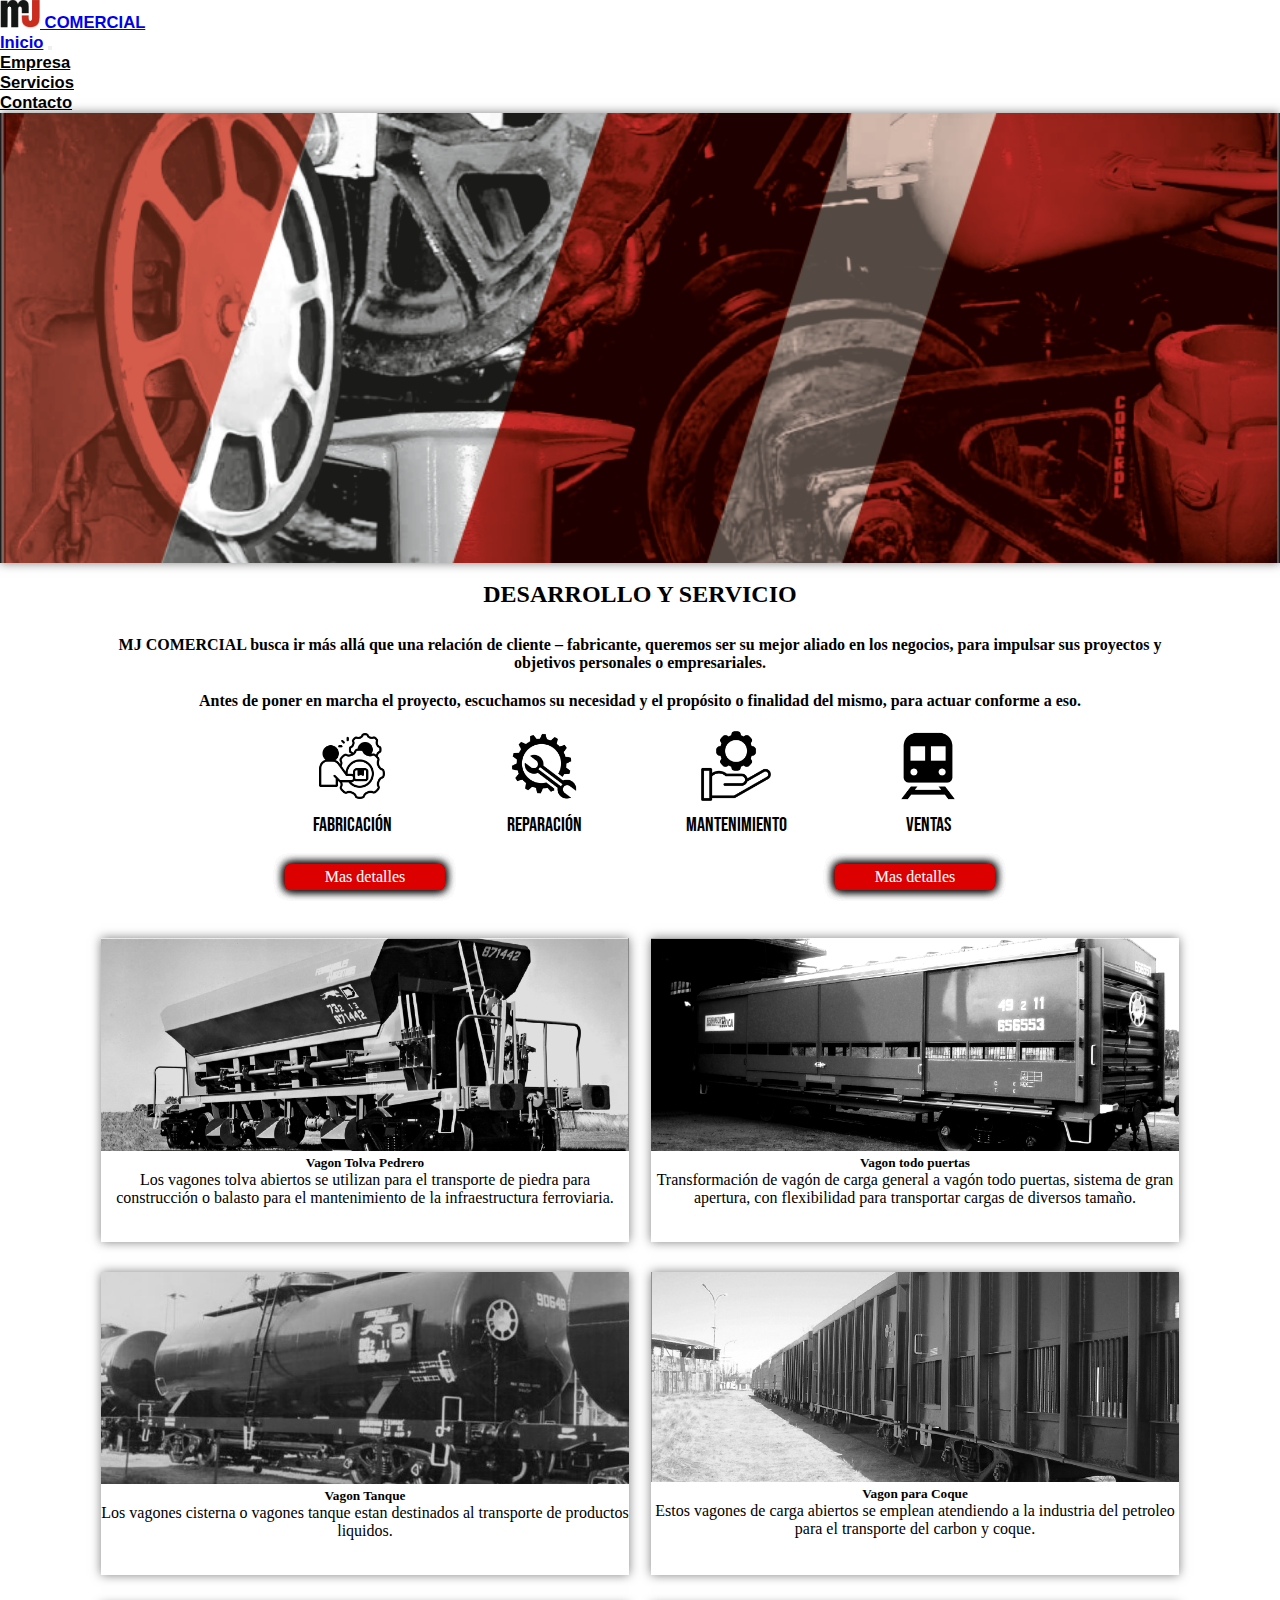
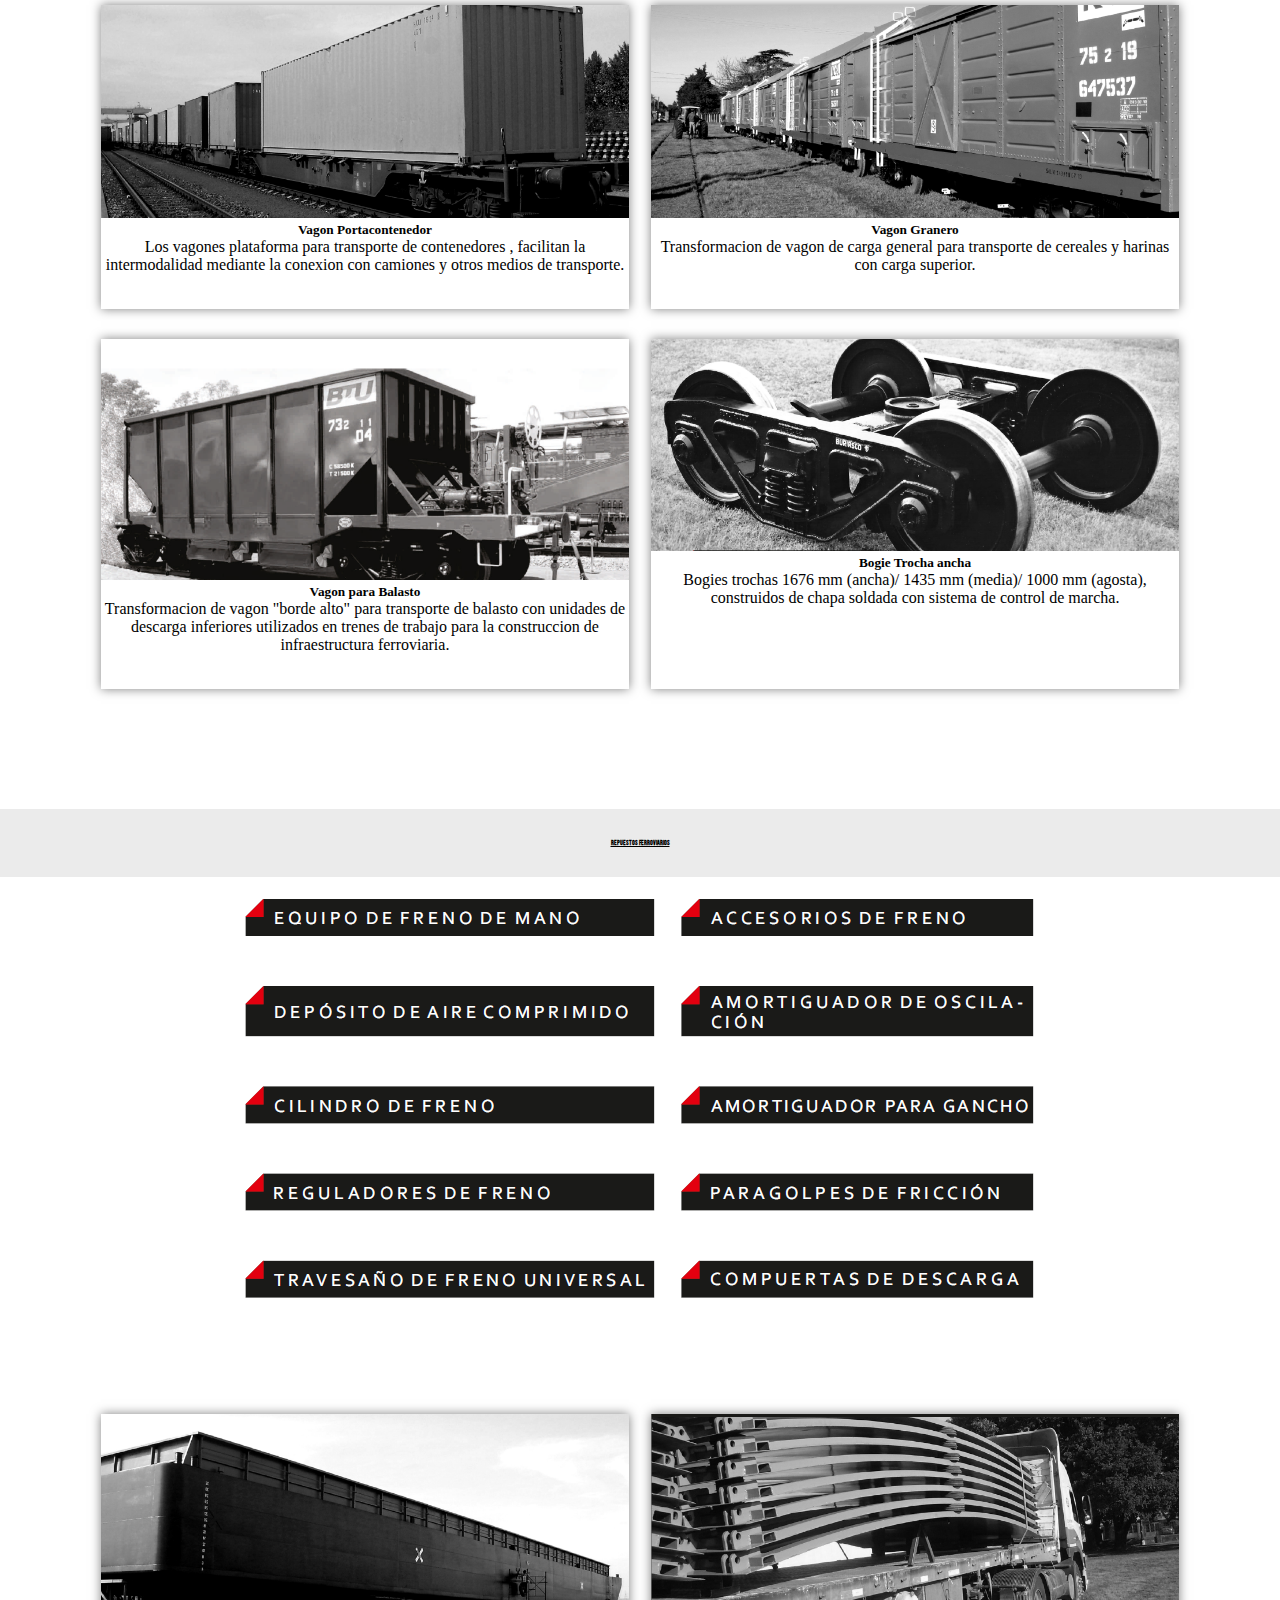
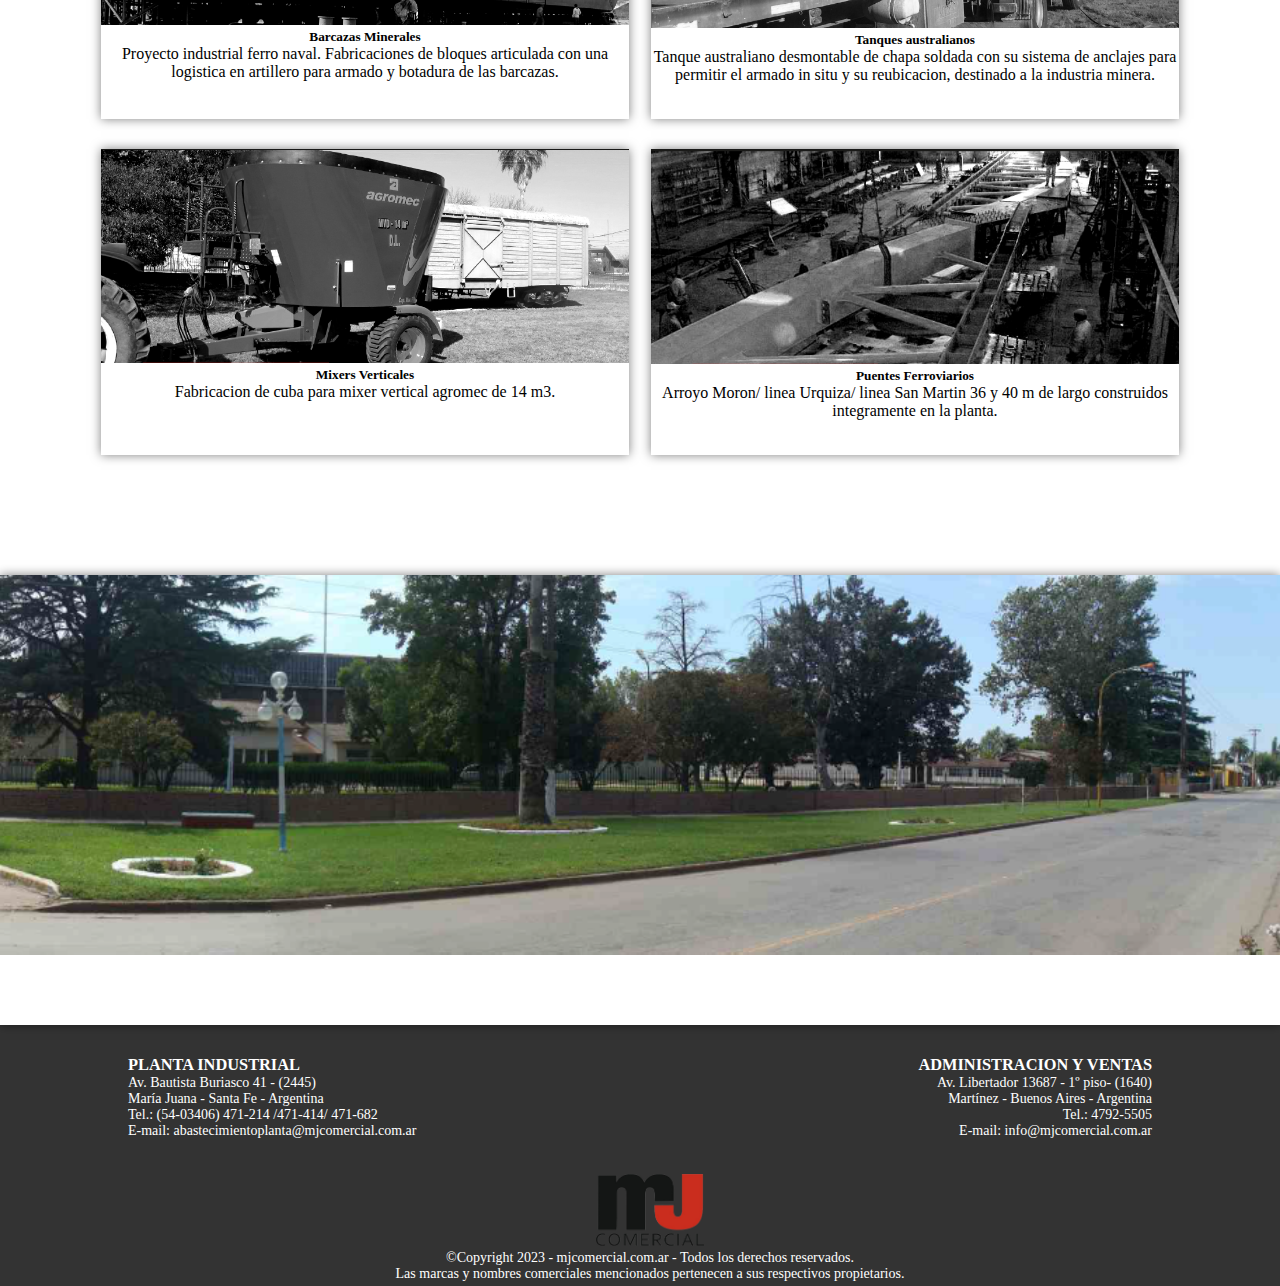
==== servicios.html @ 2d3c271a "Agregue doc 9-1-24" ====
<!DOCTYPE html>
<html lang="es">

<head>
  <meta charset="UTF-8">
  <meta name="viewport" content="width=device-width, initial-scale=1.0">
  <title>MJ Comercial</title>

  <link href="https://cdn.jsdelivr.net/npm/bootstrap@5.3.2/dist/css/bootstrap.min.css" rel="stylesheet"
    integrity="sha384-T3c6CoIi6uLrA9TneNEoa7RxnatzjcDSCmG1MXxSR1GAsXEV/Dwwykc2MPK8M2HN" crossorigin="anonymous">
  <link rel="icon" href="img/logoMJ/logoMJsinfondoHD.png" type="image/x-icon">
  <link rel="stylesheet" href="style.servicios.css">
  <script src="https://code.jquery.com/jquery-3.6.4.min.js"></script>
  <script src="https://cdn.jsdelivr.net/npm/@popperjs/core@2.5.2/dist/umd/popper.min.js"></script>
  <script src="https://cdn.jsdelivr.net/npm/bootstrap@5.3.2/dist/js/bootstrap.bundle.min.js"
    integrity="sha384-C6RzsynM9kWDrMNeT87bh95OGNyZPhcTNXj1NW7RuBCsyN/o0jlpcV8Qyq46cDfL"
    crossorigin="anonymous"></script>
  <script src="https://cdn.jsdelivr.net/npm/bootstrap@5.3.2/dist/js/bootstrap.min.js"
    integrity="sha384-d5IQeQV5EGlv8RZ4tFbARej3Fgj2ZI9qoRLGMwSjC9e6ejPUhSlfo5kwtnULvFeM"
    crossorigin="anonymous"></script>


  <style>
    .navbar-dark-on-scroll {
      background-color: #ffffff !important;
    }
  </style>

  <script>
    $(document).ready(function () {
      // Manejar el cierre del menú desplegable en dispositivos móviles
      $(".navbar-nav a").on("click", function () {
        $(".navbar-toggler").attr("aria-expanded", "false");
        $(".navbar-collapse").removeClass("show");
      });

      // Cambiar la apariencia del navbar al hacer scroll
      $(window).scroll(function () {
        if ($(this).scrollTop() > 50) {
          $('.navbar').addClass('navbar-dark-on-scroll');
        } else {
          $('.navbar').removeClass('navbar-dark-on-scroll');
        }
      });

      // Asegurar que el estilo se aplique al cargar la página
      if ($(window).scrollTop() > 50) {
        $('.navbar').addClass('navbar-dark-on-scroll');
      }
    });
  </script>
</head>

<body>
  <navbar style="font-family:Verdana, Geneva, Tahoma, sans-serif;">
    <nav class="navbar fixed-top navbar-expand-lg bg-body-tertiary navbar-transparent"
      style="font-family:Verdana, Geneva, Tahoma, sans-serif;">
      <div class="container-fluid">
        <a class="navbar-brand" href="/">
          <img src="img/logoMJ/logoMJsinfondoHD1.png" alt="Logo" width="40" height="28"
            class="d-inline-block align-text-top">
          COMERCIAL
        </a>
        <nav class="navbar navbar-expand-lg bg-body-tertiary navbar-transparent">
          <div class="container-fluid">
            <a class="navbar-brand" href="/">Inicio</a>
            <button class="navbar-toggler" type="button" data-bs-toggle="collapse" data-bs-target="#navbarNav"
              aria-controls="navbarNav" aria-expanded="false" aria-label="Toggle navigation">
              <span class="navbar-toggler-icon"></span>
            </button>
            <div class="collapse navbar-collapse" id="navbarNav">
              <ul class="navbar-nav">
                <li class="nav-item">
                  <a class="nav-link" href="/empresa.html">Empresa</a>
                </li>
                <li class="nav-item">
                  <a class="nav-link" href="/servicios.html">Servicios</a>
                </li>
                <li class="nav-item">
                  <a class="nav-link" href="#footer-info-contacto">Contacto</a>
                </li>
              </ul>
            </div>
          </div>
        </nav>
      </div>
    </nav>
  </navbar>

  <section>
    <div class="banner-servicios">
      <img src="/img/servicios/banner-servicios.png" alt="Banner de servicios">
    </div>
  </section>

  <div class="intro-desarrollo">

    <h2>DESARROLLO Y SERVICIO</h2>
    <p>
      MJ COMERCIAL busca ir más allá que
      una relación de cliente – fabricante,
      queremos ser su mejor aliado en los
      negocios, para impulsar sus proyectos
      y objetivos personales o empresariales.

    </p>
    <p>
      Antes de poner en marcha el proyecto,
      escuchamos su necesidad y el propósito
      o finalidad del mismo, para actuar
      conforme a eso.
    </p>

  </div>

  <section>
    <div class="iconos-servicios">
      <a>
        <img src="img/index/icon.fabricacion.png" alt="">
        <p>Fabricación </p>
        </img>
      </a>
      <a>
        <img src="img/index/icon.reparacion.png" alt="">
        <p>Reparación</p>
        </img>
      </a>
      <a>
        <img src="img/index/icon.mantenimiento.png" alt="">
        <p>Mantenimiento</p>
        </img>
      </a>
      <a>
        <img src="img/index/icon.ventas.png" alt="">
        <p>Ventas</p>
        </img>
      </a>
    </div>
  </section>


  <div class="cartas-vagones">
    <div class="card" style="width: 33rem;">
      <img src="img/servicios/vagon tolva pedrero.png" class="card-img-top" alt="Vagon tolva pedrero">
      <div class="card-body">
        <h5 class="card-title">Vagon Tolva Pedrero</h5>
        <p class="card-text">Los vagones tolva abiertos se utilizan para el transporte de piedra para construcción o
          balasto para el mantenimiento de la infraestructura ferroviaria.</p>
        <a href="img/servicios/vagon tolva pedrero info.png" class="btn btn-primary">Mas detalles</a>
      </div>
    </div>
    <div class="card" style="width: 33rem;">
      <img src="img/servicios/vagon todo puertas.png" class="card-img-top" alt="Vagon todo puertas">
      <div class="card-body">
        <h5 class="card-title">Vagon todo puertas</h5>
        <p class="card-text">Transformación de vagón de carga general a vagón todo puertas, sistema de gran apertura,
          con flexibilidad para transportar cargas de diversos tamaño.</p>
        <a href="img/servicios/vagon todo puertas info.png" class="btn btn-primary">Mas detalles</a>
      </div>
    </div>

    <div class="card" style="width: 33rem;">
      <img src="img/servicios/vagon tanque.png" class="card-img-top" alt="Vagon Tanque">
      <div class="card-body">
        <h5 class="card-title">Vagon Tanque</h5>
        <p class="card-text">Los vagones cisterna o vagones tanque estan destinados al transporte de productos liquidos.
        </p>
        <a href="img/servicios/vagon tanque info.png" class="btn btn-primary">Mas detalles</a>
      </div>

    </div>
    <div class="card" style="width: 33rem;">
      <img src="img/servicios/vagon para coque.png" class="card-img-top" alt="Vagon para Coque">
      <div class="card-body">
        <h5 class="card-title">Vagon para Coque</h5>
        <p class="card-text">Estos vagones de carga abiertos se emplean atendiendo a la industria del petroleo para el
          transporte del carbon y coque.</p>
        <a href="img/servicios/vagon para coque info.png" class="btn btn-primary">Mas detalles</a>
      </div>
    </div>
    <div class="card" style="width: 33rem;">
      <img src="img/servicios/vagon portacontenedor.png" class="card-img-top" alt="Vagon Portacontenedor">
      <div class="card-body">
        <h5 class="card-title">Vagon Portacontenedor</h5>
        <p class="card-text">Los vagones plataforma para transporte de contenedores , facilitan la intermodalidad
          mediante la conexion con camiones y otros medios de transporte.</p>
        <a href="img/servicios/vagon portacontenedor info.png" class="btn btn-primary">Mas detalles</a>
      </div>
    </div>

    <div class="card" style="width: 33rem;">
      <img src="img/servicios/vagon granero.png" class="card-img-top" alt="Vagon granero">
      <div class="card-body">
        <h5 class="card-title">Vagon Granero</h5>
        <p class="card-text">Transformacion de vagon de carga general para transporte de cereales y harinas con carga
          superior.</p>
        <a href="img/servicios/vagon granero info.png" class="btn btn-primary">Mas detalles</a>
      </div>
    </div>
    <div class="card" style="width: 33rem;">
      <img src="img/servicios/vagon para balasto.png" class="card-img-top" alt="Vagon para balasto">
      <div class="card-body">
        <h5 class="card-title">Vagon para Balasto</h5>
        <p class="card-text">Transformacion de vagon "borde alto" para transporte de balasto con unidades de descarga
          inferiores utilizados en trenes de trabajo para la construccion de infraestructura ferroviaria.</p>
        <a href="img/servicios/vagon para balasto info.png" class="btn btn-primary">Mas detalles</a>
      </div>
    </div>
    <div class="card" style="width: 33rem;">
      <img src="img/servicios/bogie trocha ancha.png" class="card-img-top" alt="Bogie trocha ancha">
      <div class="card-body">
        <h5 class="card-title">Bogie Trocha ancha</h5>
        <p class="card-text">Bogies trochas 1676 mm (ancha)/ 1435 mm (media)/ 1000 mm (agosta), construidos de chapa
          soldada con sistema de control de marcha.</p>
        <a href="img/servicios/bogie trocha ancha info.png" class="btn btn-primary">Mas detalles</a>
      </div>
    </div>
  </div>

  <section class="separador-repuestos">
    <h2>REPUESTOS FERROVIARIOS</h2>
  </section>
  <br>

  <div class="imagen-respuestos-ferroviarios">
    <img src="img/servicios/repuestos ferroviarios.png" alt="detalle de repuestos ferroviarios">
  </div>

  <div class="cartas-vagones">
    <div class="card" style="width: 33rem;">
      <img src="img/servicios/barcazas minerales.png" class="card-img-top" alt="barcazas minerales">
      <div class="card-body">
        <h5 class="card-title">Barcazas Minerales</h5>
        <p class="card-text">Proyecto industrial ferro naval. Fabricaciones de bloques articulada con una logistica en
          artillero para armado y botadura de las barcazas.</p>
        <a href="img/servicios/barcazas minerales.png" class="btn btn-primary">Mas detalles</a>
      </div>
    </div>
    <div class="card" style="width: 33rem;">
      <img src="img/servicios/tanques australianos.png" class="card-img-top" alt="Tanques australianos">
      <div class="card-body">
        <h5 class="card-title">Tanques australianos</h5>
        <p class="card-text">Tanque australiano desmontable de chapa soldada con su sistema de anclajes para permitir el
          armado in situ y su reubicacion, destinado a la industria minera.</p>
        <a href="img/servicios/tanques australianos.png" class="btn btn-primary">Mas detalles</a>
      </div>
    </div>

    <div class="card" style="width: 33rem;">
      <img src="img/servicios/mixers verticales.png" class="card-img-top" alt="Mixers verticales">
      <div class="card-body">
        <h5 class="card-title">Mixers Verticales</h5>
        <p class="card-text">Fabricacion de cuba para mixer vertical agromec de 14 m3.</p>
        <a href="img/servicios/mixers verticales.png" class="btn btn-primary">Mas detalles</a>
      </div>

    </div>
    <div class="card" style="width: 33rem;">
      <img src="img/servicios/puentes ferroviarios.png" class="card-img-top" alt="Puentes ferroviarios">
      <div class="card-body">
        <h5 class="card-title">Puentes Ferroviarios</h5>
        <p class="card-text">Arroyo Moron/ linea Urquiza/ linea San Martin 36 y 40 m de largo construidos integramente
          en la planta.</p>
        <a href="img/servicios/puentes ferroviarios.png" class="btn btn-primary">Mas detalles</a>
      </div>
    </div>


  </div>


  <section>
    <div class="banner-planta-puerta">
      <img src="/img/servicios/banner planta exterior.png" alt="Banner de planta">
    </div>
  </section>

  <footer id="footer-info-contacto" class="footer-section">

    <div class="footer-contacto-planta">
      <h3>PLANTA INDUSTRIAL</h3>
      <p>Av. Bautista Buriasco 41 - (2445)</p>
      <p>María Juana - Santa Fe - Argentina</p>
      <p>Tel.: (54-03406) 471-214 /471-414/ 471-682</p>
      <p>E-mail: abastecimientoplanta@mjcomercial.com.ar</p>
    </div>

    <div class="footer-contacto-admin">
      <h3>ADMINISTRACION Y VENTAS</h3>
      <p>Av. Libertador 13687 - 1º piso- (1640)</p>
      <p>Martínez - Buenos Aires - Argentina</p>
      <p>Tel.: 4792-5505</p>
      <p>E-mail: info@mjcomercial.com.ar</p>

    </div>

  </footer>

  <div class="footer-creds">
    <img src="/img/logoMJ/logoMJsinfondoHD.png" alt="Logo de empresa MJ">
    <p>©Copyright 2023 - mjcomercial.com.ar - Todos los derechos reservados.</p>
    <p>Las marcas y nombres comerciales mencionados pertenecen a sus respectivos propietarios.</p>
  </div>

  <script src="https://cdn.jsdelivr.net/npm/bootstrap@5.3.2/dist/js/bootstrap.bundle.min.js"
    integrity="sha384-C6RzsynM9kWDrMNeT87bh95OGNyZPhcTNXj1NW7RuBCsyN/o0jlpcV8Qyq46cDfL"
    crossorigin="anonymous"></script>
</body>

</html>
---- style.servicios.css ----
@import url('https://fonts.googleapis.com/css2?family=Bebas+Neue&display=swap');

html * {
  margin: 0;
  padding: 0;

}

/**************************************** ESTILOS PARA EL NAVBAR ***************************************/
.navbar {
  /*background-color:rgb(255, 255, 255);  Cambia "yourColor" al color de fondo deseado */
  background-color: transparent !important;
  color: #ffffff !important;
  /* Letras blancas en estado inicial */
  font-family: CeraPro, sans-serif;
  font-weight: bold;
  transition: background-color 0.5s ease-in-out;
  font-size: 1.3vw;
}

.navbar-light .navbar-nav .nav-link {
  color: #000000 !important;
  transition: color 0.5s ease-in-out;
  transition: background-color 0.5s ease-in-out;
}

/* Estilo para los elementos del menú */
.navbar-nav .nav-item .nav-link {
  color: rgb(0, 0, 0);
  /* Cambia "tuColor" al color de texto deseado */
  transition: color 0.5s ease-in-out;
  transition: background-color 0.5s ease-in-out;
}

/* Establece el estilo para el navbar cuando haces scroll */
.navbar-dark-on-scroll .navbar {
  background-color: #ffffff !important;
  color: #000000 !important;
  /* Letras negras al hacer scroll */
}

/* Estilo para las letras del menú al hacer scroll */
.navbar-dark-on-scroll .navbar-light .navbar-nav .nav-link {
  color: #000000 !important;
}

.navbar-transparent {
  background-color: transparent !important;
  color: rgb(0, 0, 0) !important;

  /* Letras blancas en estado inicial */
}

/* Estilo para el enlace activo */
.navbar-nav .nav-item .nav-link.active {
  color: rgb(255, 255, 255);
  /* Cambia "otroColor" al color deseado para el enlace activo */
}

/* Estilo para el botón de alternancia en dispositivos móviles */
.navbar-toggler-icon {
  background-color: transparent;
  /* Cambia "colorBoton" al color deseado para el botón de alternancia */
}

/*-----------------------------------------BANNER SERVICIOS----------------------------------------------*/
.banner-servicios {
  flex: auto;
  width: auto;
  /*height: 47vw;*/
  height: 50vh;
  /*Ajusta al total de la Ventana en todos los dispositivos*/
  max-width: 100%;
  /*Ajusta el ancho máximo según tus necesidades */
  max-height: 100%;
  /*Ajusta la altura automáticamente para mantener la proporción*/
  object-fit: cover;
  box-shadow: 0 0 10px rgba(0, 0, 0, 0.5);

  overflow: hidden;
  /* Para asegurar que la imagen no sobresalga del contenedor */
  position: relative;
}

/* Asegurar que la imagen ocupe todo el contenedor */
.banner-servicios img {
  width: 100%;
  height: 100%;
  object-fit: cover;
}

/* Hacer que la imagen sea responsive */
@media (max-width: 767px) {

  /* Estilos para pantallas pequeñas */
  .banner-servicios {
    height: auto;
    /* Permitir que la altura sea automática en pantallas más pequeñas */
  }
}

.intro-desarrollo h2 {
  text-align: center;
  padding: 18px 90px;
  font-weight: 700
}

.intro-desarrollo p {
  text-align: center;
  padding: 10px 90px;

  font-weight: 600
}



/********************************************** SECCION SERVICIOS *********************************************/

/* Estilos para la sección de iconos */
.iconos-servicios {
  display: flex;
  justify-content: space-around;
  /* Distribuye los elementos uniformemente a lo largo del contenedor */
  align-items: center;
  /* Centra verticalmente los elementos */
  padding: 10px 20%;
  flex-wrap: wrap;
  /* Permite que los elementos se envuelvan a la siguiente línea en pantallas pequeñas */
}

/* Estilos para cada ícono y texto */
.iconos-servicios a {
  text-align: center;
  flex: 1;
  /* Hace que cada ícono ocupe el mismo espacio en la fila */
  padding: 1px;
  /* Añade un poco de espacio entre los íconos */
}

.iconos-servicios img {
  max-width: 70px;
  /* Asegura que la imagen no se desborde del contenedor padre */
  height: 70px;
  /* Mantiene la proporción de la imagen */
}

.iconos-servicios p {
  font-family: 'Bebas Neue', sans-serif;
  margin-top: 8px;
  /* Añade espacio entre la imagen y el texto */
  font-size: 20px;
}

/************************************* SECCION TARJETAS SERVICIOS VAGONES****************************************/
.cartas-vagones {
  display: flex;
  flex-wrap: wrap;
  justify-content: space-around;
  padding: 90px;
  /* Ajusta el espaciado según sea necesario */
}

/* Estilo para cada tarjeta */
.card {
  width: 100%;
  /* Ocupa hasta el 45% del contenedor principal */
  margin-bottom: 30px;
  /* Espaciado entre tarjetas */
  text-align: center;
  box-shadow: 0 0 10px rgba(0, 0, 0, 0.5);
  cursor: default;
  transition: all 400ms ease;
}

.card:hover {
  box-shadow: 5 5 20px rgba(0, 0, 0, 1);
  transform: translateY(-3%);
}

/* Estilo para las imágenes en las tarjetas */
.card img {
  max-width: 100%;
  /* Hace que la imagen sea completamente responsive */
  height: auto;
  width: auto;
}

/* Ajustar estilos para pantallas más pequeñas */
@media (max-width: 767px) {
  .card {
    width: 100%;
    /* Ocupa el 100% en pantallas más pequeñas */
  }
}



.btn {
  background-color: rgba(219, 0, 0, 0.815);
  color: white;
  padding: 4px 40px;
  text-decoration: none;
  display: inline-block;
  border-radius: 6px;
  transition: background-color 0.3s ease;
  /* Agrega una transición suave al color de fondo */
  align-items: center;
  /* Centra verticalmente los elementos */
  box-shadow: 0 0 10px rgba(0, 0, 0, 0.5);
  position: absolute;
  bottom: 10px;
  /* Ajusta según sea necesario */

  transform: translateX(-50%);

}

.btn:hover {
  background-color: darkred;
  /* Cambia el color de fondo al pasar el puntero */
}

.card-body p {
  margin-bottom: 35px;
  text-align: center;
}

.separador-repuestos {
  text-align: center;
  padding: 30px 30px;
  /* Ajusta el espaciado superior e inferior según tus preferencias */
  font-size: 30%;
  /* Ajusta el tamaño de la fuente según tus preferencias */
  font-weight: bold;
  /* Establece la negrita */
  text-decoration: underline;
  /* Subraya el texto */
  font-family: 'Bebas Neue', sans-serif;
  background-color: rgb(235, 235, 235);
  max-width: 100%;
  /* Ajusta el ancho máximo según tus necesidades */
  max-height: auto;
  /* Ajusta la altura automáticamente para mantener la proporción */
  object-fit: cover;
  /* Mantiene la relación de aspecto y cubre el contenedor */
}

/* Estilo para el contenedor de la imagen */
.imagen-respuestos-ferroviarios {
  text-align: center; /* Centra la imagen horizontalmente */
  margin-bottom: 18px;
}

/* Estilo para la imagen */
.imagen-respuestos-ferroviarios img {
  max-width: 100%; /* Hace que la imagen sea completamente responsive */
  height: auto;
  display: inline-block; /* Alinea la imagen correctamente */
}

.banner-planta-puerta {
  flex: auto;
  width: auto;
  /*height: 47vw;*/
  height: 50vh;
  /*Ajusta al total de la Ventana en todos los dispositivos*/
  max-width: 100%;
  /*Ajusta el ancho máximo según tus necesidades */
  max-height: 100%;
  /*Ajusta la altura automáticamente para mantener la proporción*/
  object-fit: cover;
  box-shadow: 0 0 10px rgba(0, 0, 0, 0.5);

  overflow: hidden;
  /* Para asegurar que la imagen no sobresalga del contenedor */
  position: relative;
}

/* Asegurar que la imagen ocupe todo el contenedor */
.banner-planta-puerta img {
  width: 100%;
  height: auto;
  object-fit: cover;
}



/* Hacer que la imagen sea responsive */
@media (max-width: 767px) {

  /* Estilos para pantallas pequeñas */
  .banner-planta-puerta {
    height: auto;
    /* Permitir que la altura sea automática en pantallas más pequeñas */
  }

  
}

/********************************************** SECCION FOOTER *********************************************/
.footer-section {
  display: flex;
  /*flex-wrap: wrap;*/
  justify-content: space-between;
  /*align-items: flex-start;*/
  text-align: center;
  padding: 30px 10vw;
  font-size: 14px;
  background-color: #333;
  /* Fondo gris oscuro */
  color: #fff;
  /* Texto blanco */
}


.footer-contacto-admin {
  display: flex;
  flex-direction: column;
  justify-content: right;
  /* Centra verticalmente */
  width: 100%;
  height: auto;
  align-items: right;
  text-align: right;
  flex-wrap: wrap;
  /* Permite que los elementos se envuelvan a la siguiente línea en pantallas pequeñas */
  order: 2;
  /* Cambia el orden, para que aparezca despues en pantallas pequeñas */
  width: 50%;
  max-width: 400px;
  margin-bottom: 1px;
}

.footer-contacto-planta {
  display: flex;
  flex-direction: column;
  justify-content: left;
  /* Centra verticalmente */
  align-items: left;
  /* Centra horizontalmente */
  width: 100%;
  height: auto;
  text-align: left;
  /* Alinea el texto al centro */
  text-align: left;
  order: 1;
  /* Cambia el orden, para que aparezca despues en pantallas pequeñas */
  flex-wrap: wrap;
  /* Permite que los elementos se envuelvan a la siguiente línea en pantallas pequeñas */
  width: 50%;
  max-width: 400px;
  margin-bottom: 1px;
}

.footer-creds {
  text-align: center;
  padding: 4px 10px;
  font-size: 14px;
  background-color: #333;
  /* Fondo gris oscuro */
  color: #fff;
  /* Texto blanco */
}

.footer-creds img {
  height: 8vh;
  width: 12vh;
}

/* Media query para hacer responsive */
@media (min-width: 768px) {
  .footer-contacto-admin {
    width: 100%
  }

  .footer-creds {
    width: 100%;
  }
}
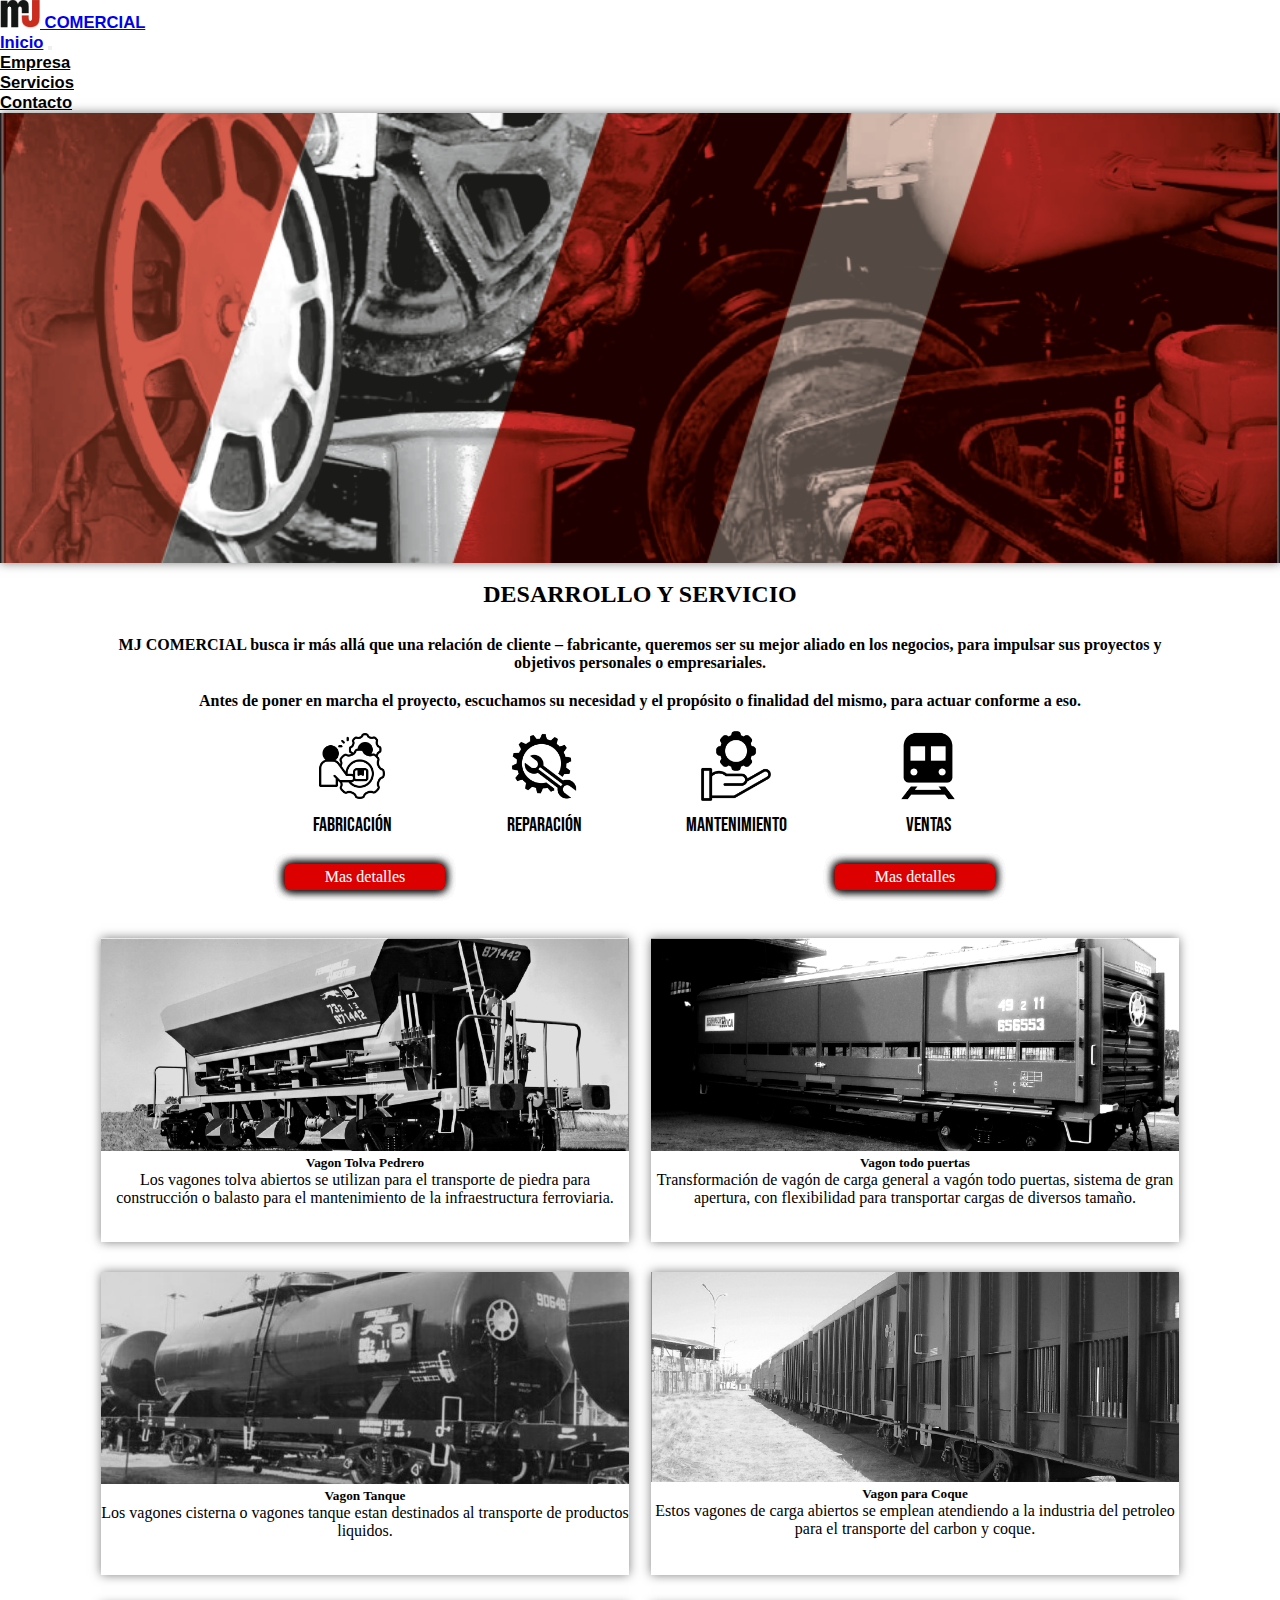
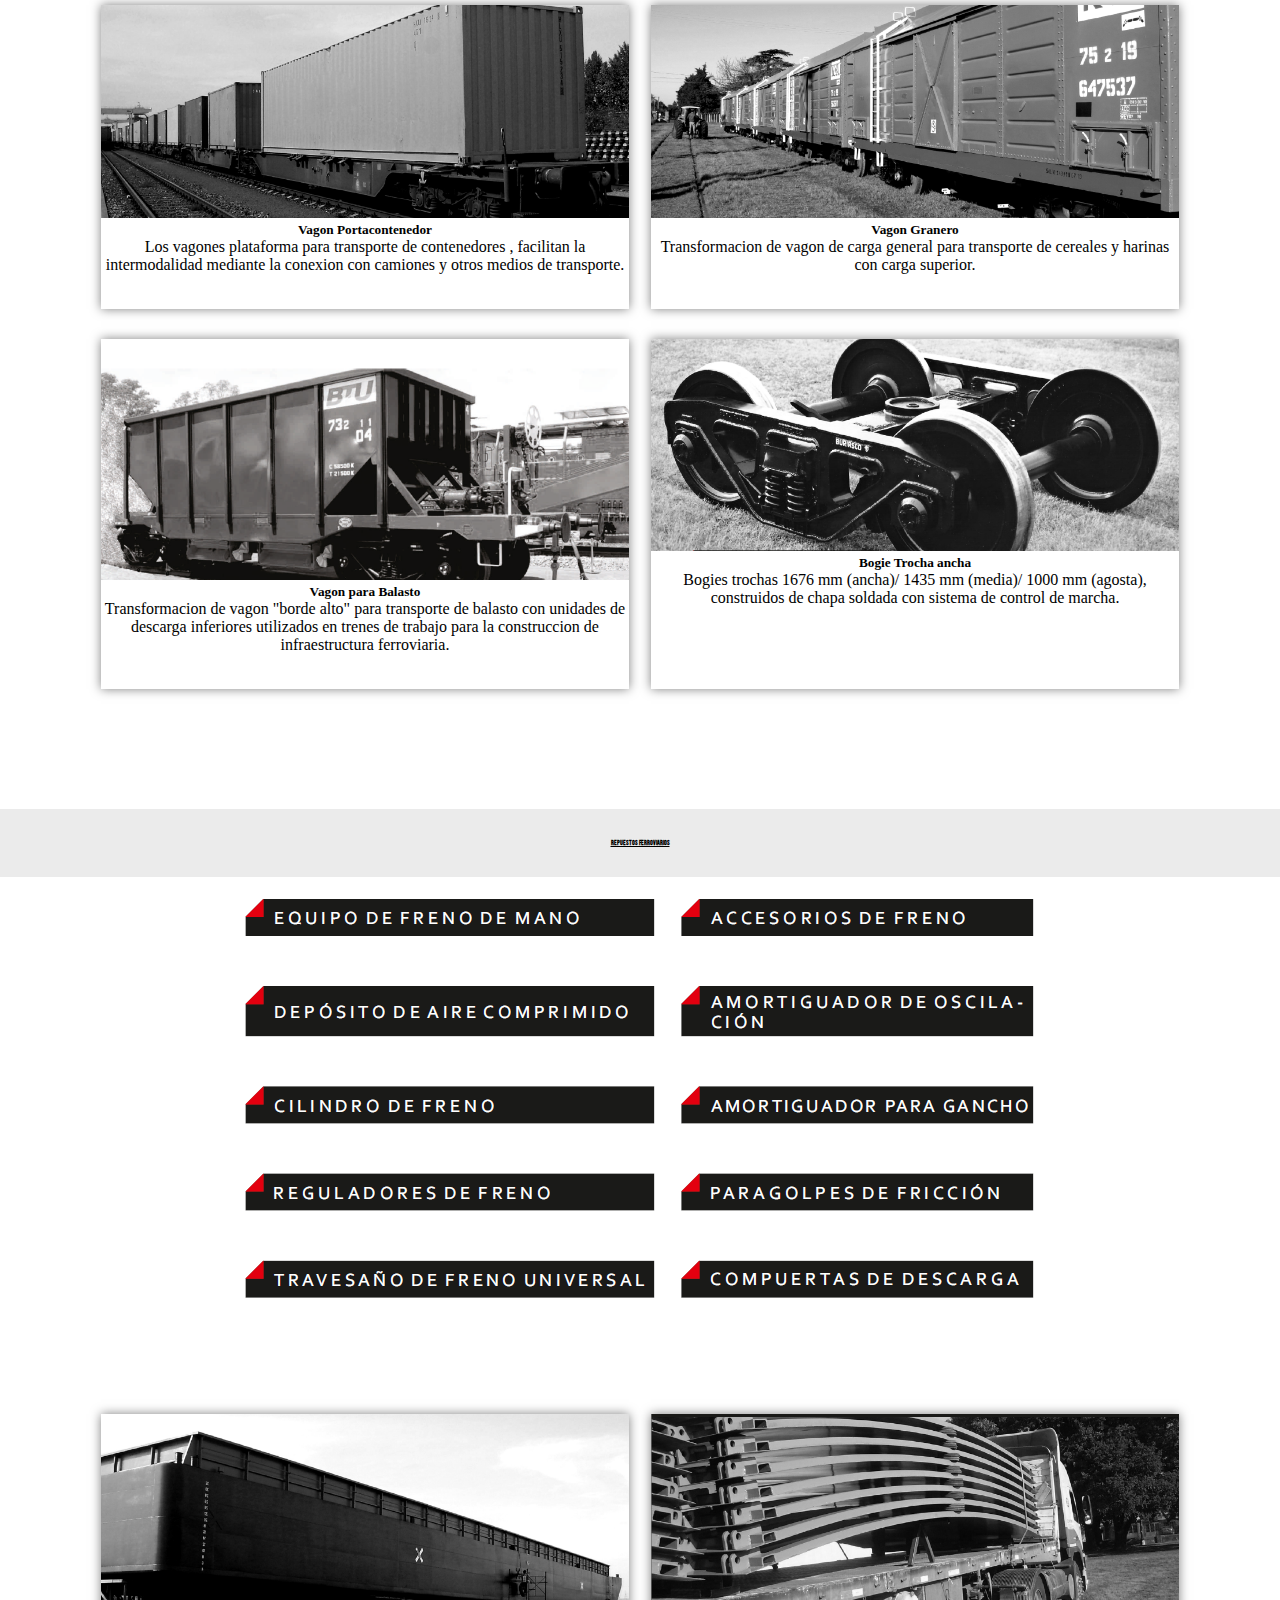
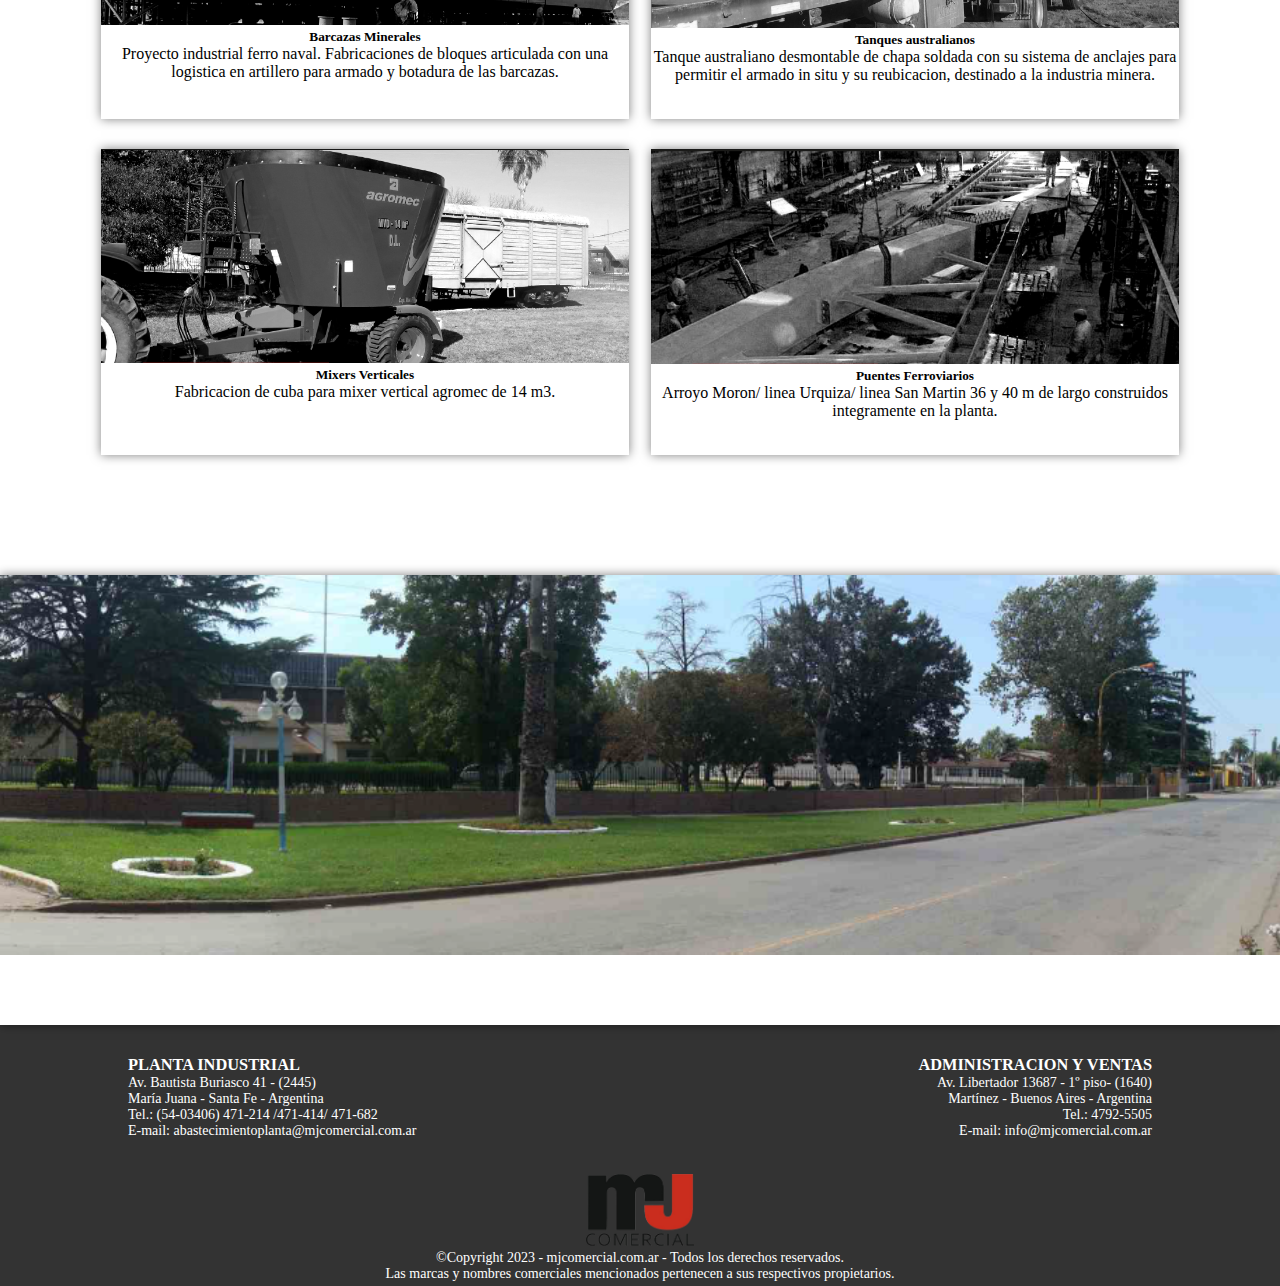
==== commit 6f558609: "actualizo 5-2-24" ====
--- a/servicios.html
+++ b/servicios.html
@@ -146,7 +146,7 @@
         <h5 class="card-title">Vagon Tolva Pedrero</h5>
         <p class="card-text">Los vagones tolva abiertos se utilizan para el transporte de piedra para construcción o
           balasto para el mantenimiento de la infraestructura ferroviaria.</p>
-        <a href="img/servicios/vagon tolva pedrero info.png" class="btn btn-primary">Mas detalles</a>
+        <a href="img/servicios/vagon tolva pedrero info.png"  target="_blank" class="btn btn-primary">Mas detalles</a>
       </div>
     </div>
     <div class="card" style="width: 33rem;">
@@ -155,7 +155,7 @@
         <h5 class="card-title">Vagon todo puertas</h5>
         <p class="card-text">Transformación de vagón de carga general a vagón todo puertas, sistema de gran apertura,
           con flexibilidad para transportar cargas de diversos tamaño.</p>
-        <a href="img/servicios/vagon todo puertas info.png" class="btn btn-primary">Mas detalles</a>
+        <a href="img/servicios/vagon todo puertas info.png" target="_blank" class="btn btn-primary">Mas detalles</a>
       </div>
     </div>
 
@@ -165,7 +165,7 @@
         <h5 class="card-title">Vagon Tanque</h5>
         <p class="card-text">Los vagones cisterna o vagones tanque estan destinados al transporte de productos liquidos.
         </p>
-        <a href="img/servicios/vagon tanque info.png" class="btn btn-primary">Mas detalles</a>
+        <a href="img/servicios/vagon tanque info.png" target="_blank" class="btn btn-primary">Mas detalles</a>
       </div>
 
     </div>
@@ -175,7 +175,7 @@
         <h5 class="card-title">Vagon para Coque</h5>
         <p class="card-text">Estos vagones de carga abiertos se emplean atendiendo a la industria del petroleo para el
           transporte del carbon y coque.</p>
-        <a href="img/servicios/vagon para coque info.png" class="btn btn-primary">Mas detalles</a>
+        <a href="img/servicios/vagon para coque info.png" target="_blank" class="btn btn-primary">Mas detalles</a>
       </div>
     </div>
     <div class="card" style="width: 33rem;">
@@ -184,7 +184,7 @@
         <h5 class="card-title">Vagon Portacontenedor</h5>
         <p class="card-text">Los vagones plataforma para transporte de contenedores , facilitan la intermodalidad
           mediante la conexion con camiones y otros medios de transporte.</p>
-        <a href="img/servicios/vagon portacontenedor info.png" class="btn btn-primary">Mas detalles</a>
+        <a href="img/servicios/vagon portacontenedor info.png" target="_blank" class="btn btn-primary">Mas detalles</a>
       </div>
     </div>
 
@@ -194,7 +194,7 @@
         <h5 class="card-title">Vagon Granero</h5>
         <p class="card-text">Transformacion de vagon de carga general para transporte de cereales y harinas con carga
           superior.</p>
-        <a href="img/servicios/vagon granero info.png" class="btn btn-primary">Mas detalles</a>
+        <a href="img/servicios/vagon granero info.png" target="_blank" class="btn btn-primary">Mas detalles</a>
       </div>
     </div>
     <div class="card" style="width: 33rem;">
@@ -203,7 +203,7 @@
         <h5 class="card-title">Vagon para Balasto</h5>
         <p class="card-text">Transformacion de vagon "borde alto" para transporte de balasto con unidades de descarga
           inferiores utilizados en trenes de trabajo para la construccion de infraestructura ferroviaria.</p>
-        <a href="img/servicios/vagon para balasto info.png" class="btn btn-primary">Mas detalles</a>
+        <a href="img/servicios/vagon para balasto info.png" target="_blank" class="btn btn-primary">Mas detalles</a>
       </div>
     </div>
     <div class="card" style="width: 33rem;">
@@ -212,7 +212,7 @@
         <h5 class="card-title">Bogie Trocha ancha</h5>
         <p class="card-text">Bogies trochas 1676 mm (ancha)/ 1435 mm (media)/ 1000 mm (agosta), construidos de chapa
           soldada con sistema de control de marcha.</p>
-        <a href="img/servicios/bogie trocha ancha info.png" class="btn btn-primary">Mas detalles</a>
+        <a href="img/servicios/bogie trocha ancha info.png" target="_blank" class="btn btn-primary">Mas detalles</a>
       </div>
     </div>
   </div>
@@ -233,7 +233,7 @@
         <h5 class="card-title">Barcazas Minerales</h5>
         <p class="card-text">Proyecto industrial ferro naval. Fabricaciones de bloques articulada con una logistica en
           artillero para armado y botadura de las barcazas.</p>
-        <a href="img/servicios/barcazas minerales.png" class="btn btn-primary">Mas detalles</a>
+        <a href="img/servicios/barcazas minerales.png" target="_blank" class="btn btn-primary">Mas detalles</a>
       </div>
     </div>
     <div class="card" style="width: 33rem;">
@@ -242,7 +242,7 @@
         <h5 class="card-title">Tanques australianos</h5>
         <p class="card-text">Tanque australiano desmontable de chapa soldada con su sistema de anclajes para permitir el
           armado in situ y su reubicacion, destinado a la industria minera.</p>
-        <a href="img/servicios/tanques australianos.png" class="btn btn-primary">Mas detalles</a>
+        <a href="img/servicios/tanques australianos.png" target="_blank" class="btn btn-primary">Mas detalles</a>
       </div>
     </div>
 
@@ -251,7 +251,7 @@
       <div class="card-body">
         <h5 class="card-title">Mixers Verticales</h5>
         <p class="card-text">Fabricacion de cuba para mixer vertical agromec de 14 m3.</p>
-        <a href="img/servicios/mixers verticales.png" class="btn btn-primary">Mas detalles</a>
+        <a href="img/servicios/mixers verticales.png" target="_blank" class="btn btn-primary">Mas detalles</a>
       </div>
 
     </div>
@@ -261,7 +261,7 @@
         <h5 class="card-title">Puentes Ferroviarios</h5>
         <p class="card-text">Arroyo Moron/ linea Urquiza/ linea San Martin 36 y 40 m de largo construidos integramente
           en la planta.</p>
-        <a href="img/servicios/puentes ferroviarios.png" class="btn btn-primary">Mas detalles</a>
+        <a href="img/servicios/puentes ferroviarios.png" target="_blank" class="btn btn-primary">Mas detalles</a>
       </div>
     </div>
 
--- a/style.servicios.css
+++ b/style.servicios.css
@@ -191,6 +191,11 @@
     width: 100%;
     /* Ocupa el 100% en pantallas más pequeñas */
   }
+
+  .btn{
+    max-height: 5vh;
+    
+  }
 }
 
 
@@ -207,7 +212,7 @@
   align-items: center;
   /* Centra verticalmente los elementos */
   box-shadow: 0 0 10px rgba(0, 0, 0, 0.5);
-  position: absolute;
+ position: absolute;
   bottom: 10px;
   /* Ajusta según sea necesario */
 
@@ -368,12 +373,33 @@
 }
 
 /* Media query para hacer responsive */
-@media (min-width: 768px) {
+@media screen and (max-width: 425px) {
+
+  .footer-section {
+      flex-direction: column;
+      /* Cambia a disposición de columna en pantallas pequeñas */
+      text-align: center;
+      /* Centra el contenido en pantallas pequeñas */
+  }
+
+
   .footer-contacto-admin {
-    width: 100%
+      width: 100%;
+
+  }
+
+  .footer-contacto-planta {
+      width: 100%;
+
   }
 
   .footer-creds {
-    width: 100%;
+      width: 100%;
+  }
+
+  .footer-contacto-planta,
+  .footer-contacto-admin {
+      margin-bottom: 20px;
+      /* Espaciado entre secciones en pantallas pequeñas */
   }
 }